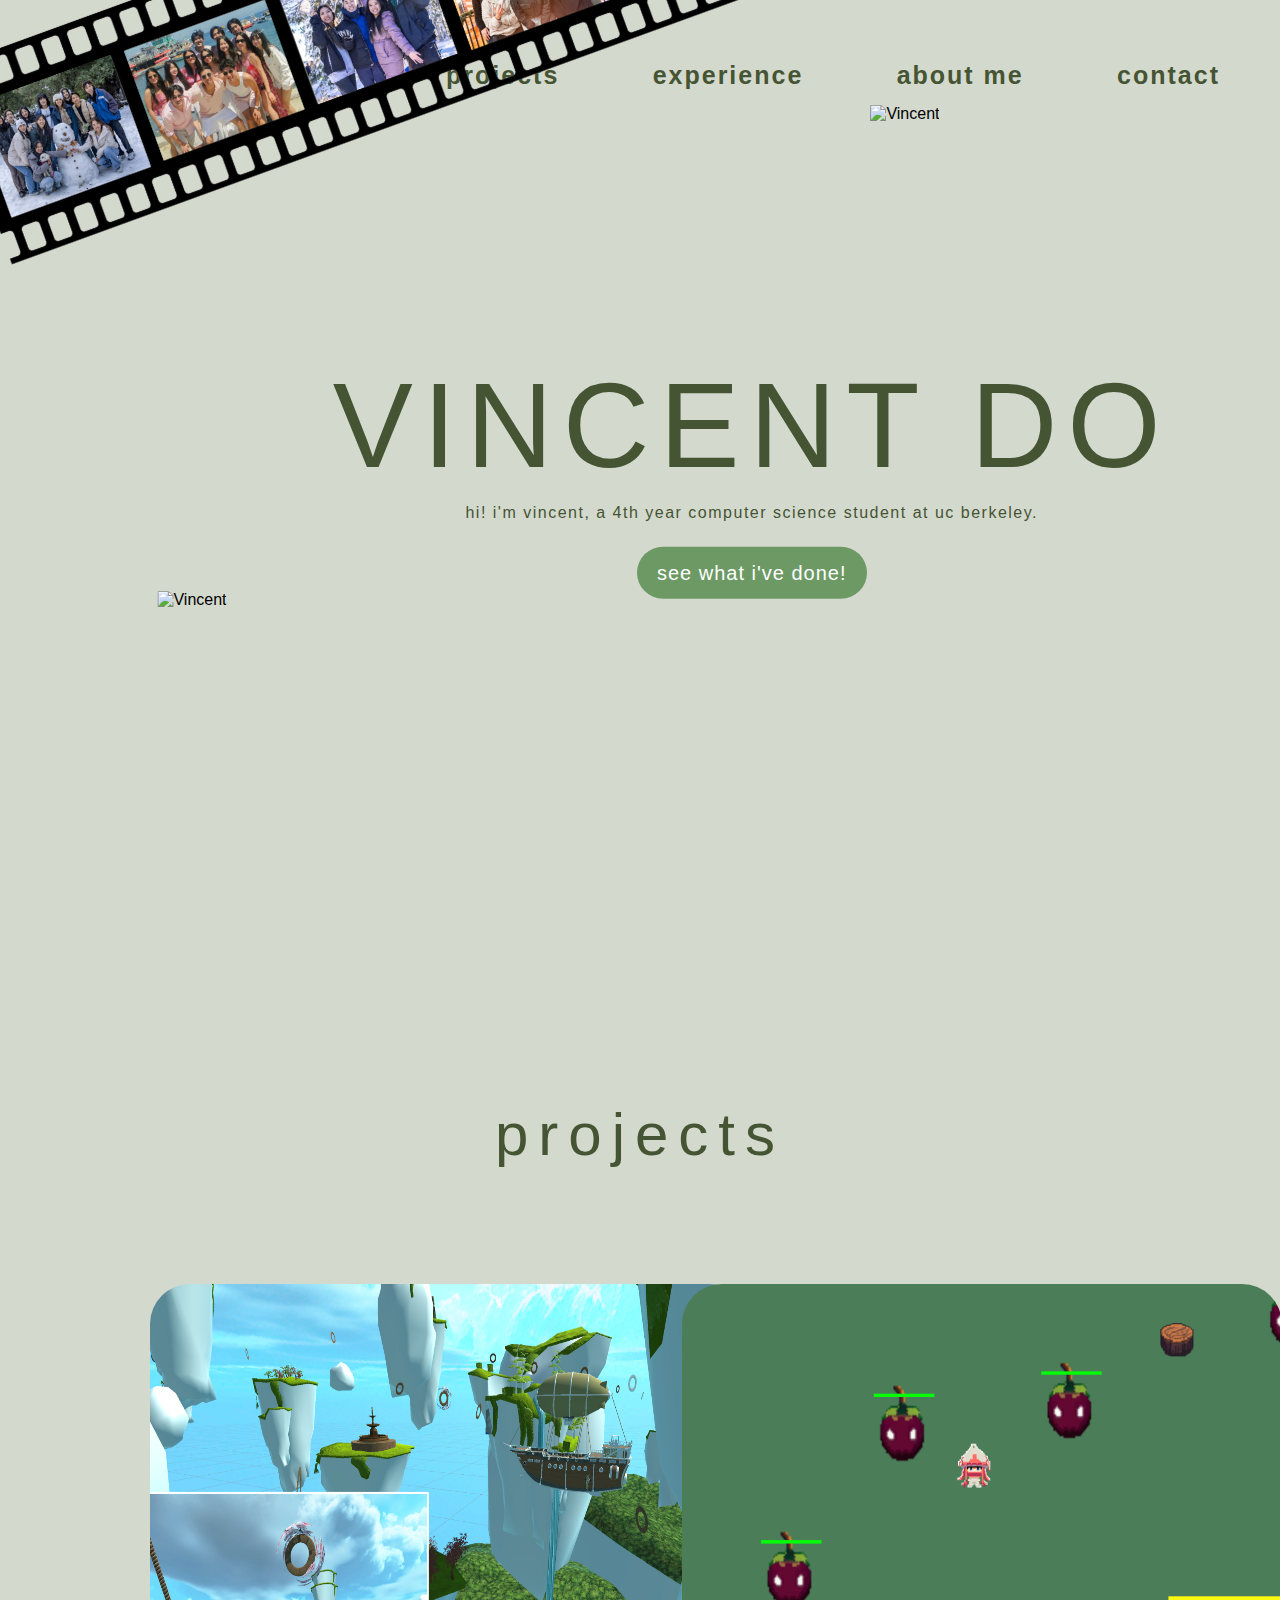
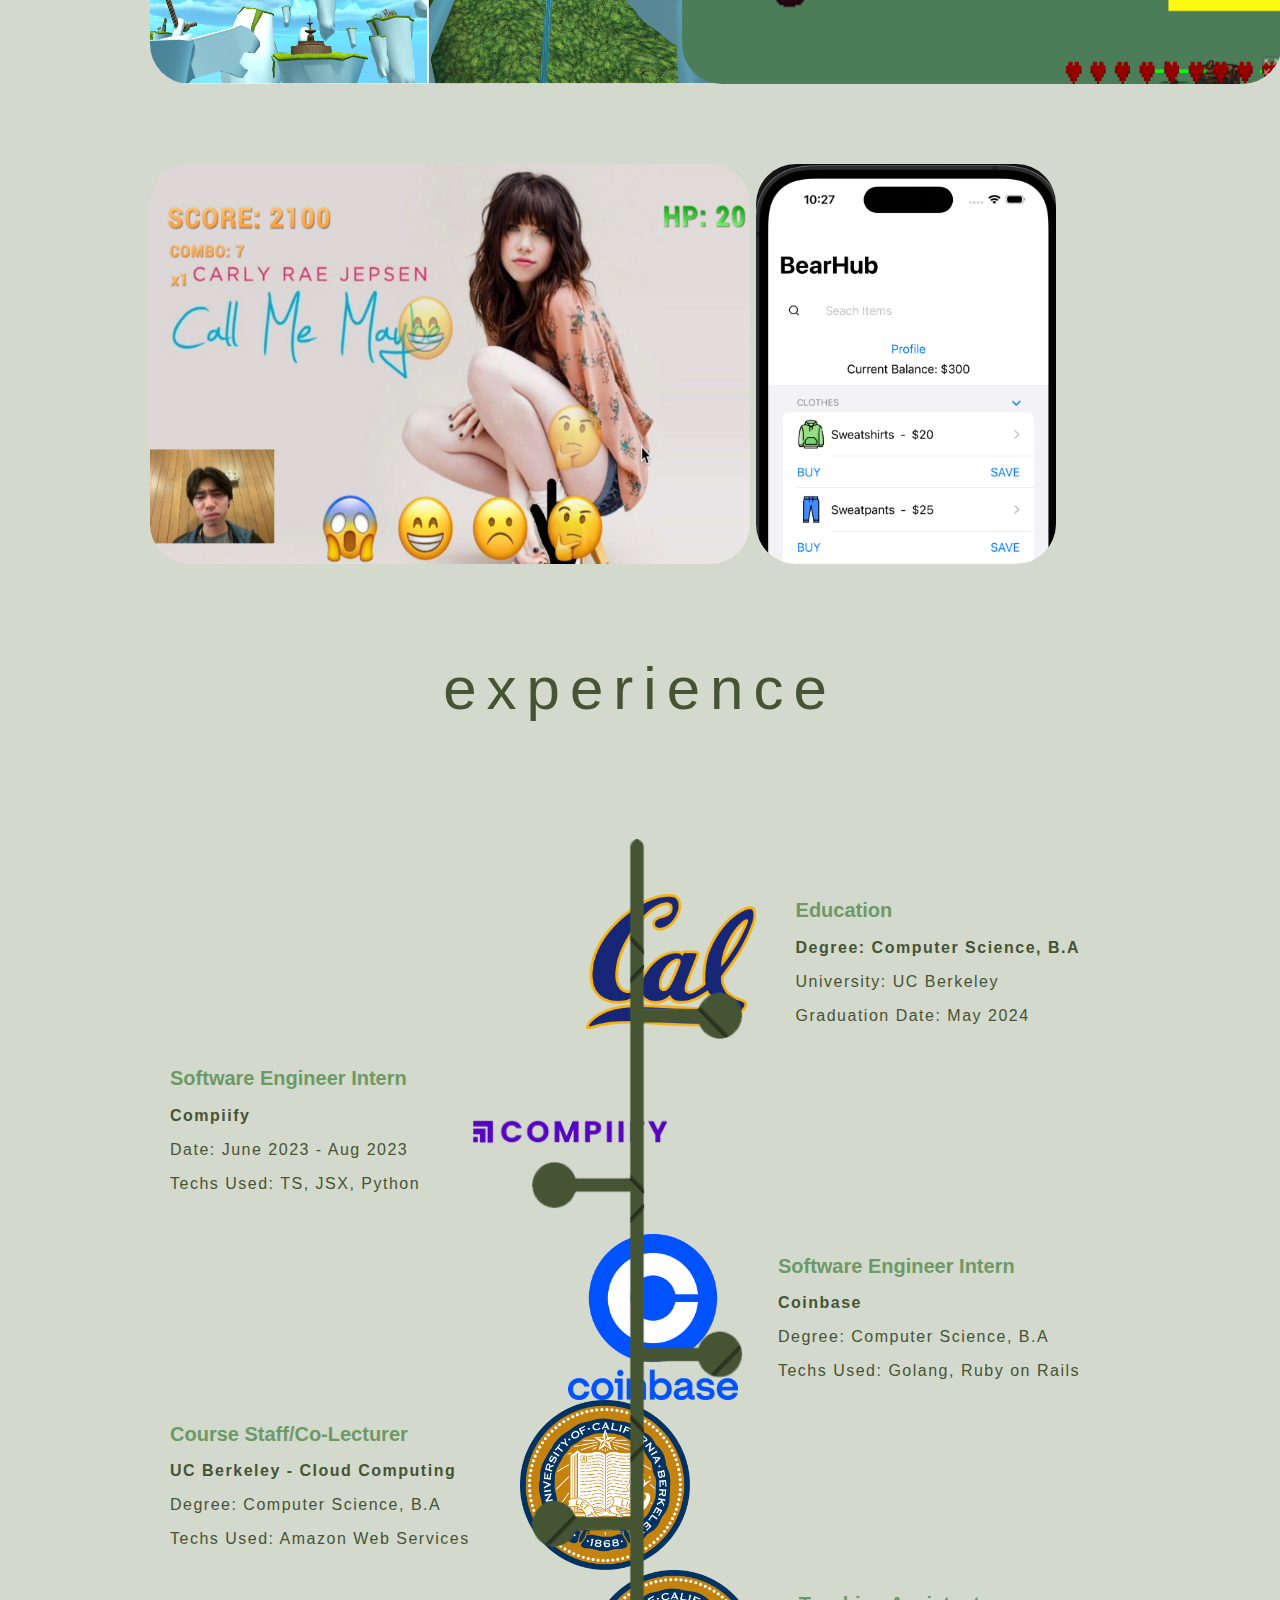
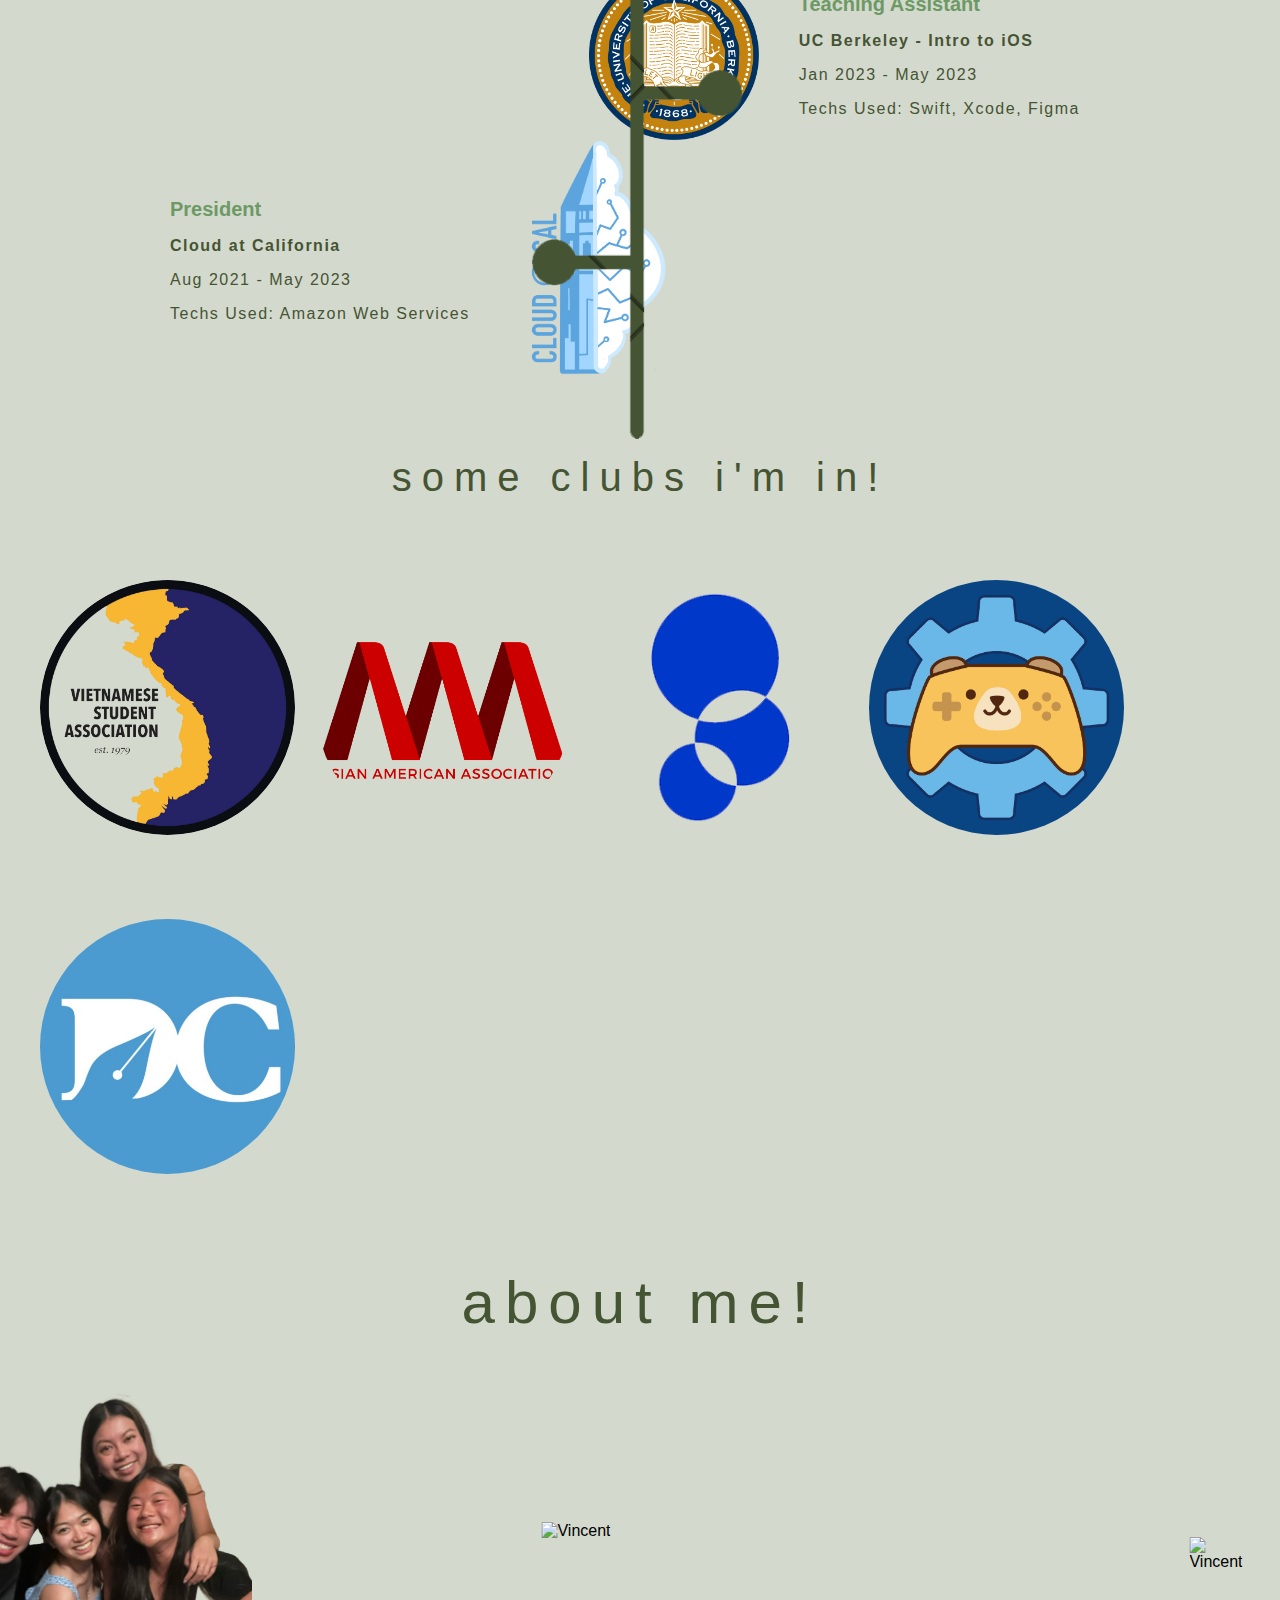
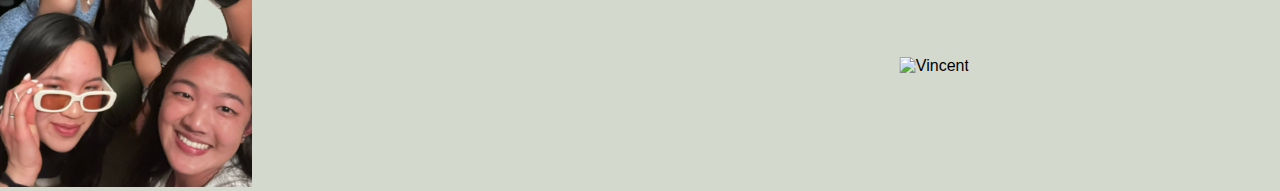
==== index.html @ 56bdce20 "mega progress" ====
<!DOCTYPE html>
<link href="https://fonts.googleapis.com/css?family=Lato&display=swap" rel="stylesheet">
<html lang="en">
<head>
    <meta charset="UTF-8">
    <meta name="viewport" content="width=device-width, initial-scale=1.0">
    <title>Vincent - Software Engineer</title>
    <link rel="stylesheet" href="styles.css">
</head>
    <header>
        <div class="header-left">
        </div>
        <nav>
            <ul class="header-right">
                <li><a href="#projects" class="smooth-scroll">projects</a></li>
                <li><a href="#experience" class="smooth-scroll">experience</a></li>
                <li><a href="#aboutme" class="smooth-scroll">about me</a></li>
                <li><a href="#contact" class="smooth-scroll">contact</a></li>
            </ul>
        </nav>
    </header>
    <body style="margin: 0; padding: 0; position: relative; height: 100vh;">
        <section id="about" style="position: relative; height: 100%;">
            <div id="profile-picture" style="position: absolute; left: 15%; transform: translateX(-50%);">
                <img src="pic2.png" alt="Vincent" class="profile-picture">
            </div>
            <div id="profile-picture2" style="position: absolute; left: 68%; top: -5%">
                <img src="pic3.png" alt="Vincent" class="profile-picture2">
            </div>
            <div id="profile-picture3" style="position: absolute; left: -4%; top: -30%">
                <img src="photostrip.png" alt="Vincent" class="profile-picture3">
            </div>
            <div id="introduction" style="text-align: center; position: absolute; left: 26%; transform: translateX(-50%); top: 30%; transform: translateY(-50%);">
                <h2 style="font-size: 120px; color: #455433; font-weight: 525; letter-spacing: 10px; margin-bottom: 10px;">VINCENT DO</h2>
                <p style="margin-top: 0; margin-bottom: 40px;">
                    hi! i'm vincent, a 4th year computer science student at uc berkeley. 
                </p>
                <a href="#projects" class="rounded-button smooth-scroll">see what i've done!</a>
        </div>
            </div>
        </section>
        <section id="projects">
            <h2 style="text-align: center; font-size: 60px; color: #455433; font-weight: 525; letter-spacing: 10px; margin-bottom: 75px;">projects</h2>
        
            <div class="project-container">
                <div class="project-box">
                    <img src="zenflight.png" alt="Project 1" style="width: 600px; height: 400px;">
                    <div class="project-description">
                        <h2>Zenflight</h2>
                        <p>An immersive VR flying obstacle course complete with timers, scoreboard, island exploration, and ambient music and sound effects! 
                            Developed a flight model and used vignette tunneling to minimizes motion sickness. Programmed for the Oculus Rift S. 
                            <br><br>Used: <b>Unity</b> and <b>C#</b></p> <br>
                        <a href="project1.html" class="rounded-button">Github</a>
                    </div>
                </div>
            </div>
        
            <div class="project-container">
                <div class="project-box">
                    <img src="stranded.png" alt="Project 2" style="width: 600px; height: 400px;">
                    <div class="project-description">
                        <h2>Stranded</h2>
                        <p>A 2D top-down RPG shooter that features multiple stages, consumables and more!
                            Created goal-oriented enemy AI to implement automated pathing and priority targeting based on environment.</p>
                        <p>Used: <b>Unity</b> and <b>C#</b></p> <br>
                        <a href="project1.html" class="rounded-button">Github</a>
                    </div>
                </div>
            </div>

            <div class="project-container">
                <div class="project-box">
                    <img src="emotehero.png" alt="Project 1" style="width: 600px; height: 400px;">
                    <div class="project-description">
                        <h2>Emote Hero</h2>
                        <p>A rhythm game that utilizes laptop webcam footage to implement emotional 
                            facial recognition as input to hit “emoji notes” to the beat that corresponded to four emotions: joy, 
                            sadness, confusion, and anger! Utilized backend machine learning API calls to create a fully functional 
                            game with multiple screens. Inspired by Guitar Hero.
                            </p>
                         <p>Used: <b>Unity</b>, <b>C#</b> and <b>Hume AI</b><br></p>
                        <a href="project1.html" class="rounded-button">Github</a>
                    </div>
                </div>
            </div>
        
            <div class="project-container">
                <div class="project-box">
                    <img src="bearhub.png" alt="Project 2" style="width: 300px; height: 400px;">
                    <div class="project-description">
                        <h2>BearHub</h2>
                        <p>An <b>iOS</b> application that creates a simulated marketplace, enabling buys/sells/listings!
                            Implements persistence and saving items to an individualized buyer profile.</p>
                        <p>Used: <b>Figma</b>, <b>Xcode</b>, <b>SwiftUI</b>, and <b>Firebase</b><br><br></p>
                        <a href="project1.html" class="rounded-button">Github</a>
                    </div>
                </div>
            </div>
            <!-- Add more project containers as needed -->
        </section>
        
        <section id="experience">
            <h2 style="text-align: center; font-size: 60px; color: #455433; font-weight: 525; letter-spacing: 10px; margin-bottom: 75px;">experience</h2>
            <div class="experience-entry" style="margin-top: 160px;">
                <div class="experience-details">
                    <h2>Education</h2>
                    <p><b>Degree: Computer Science, B.A</b></p>
                    <p>University: UC Berkeley</p>
                    <p>Graduation Date: May 2024</p>
                </div>
                <img src="cal.png" alt="Education Image" class="education-image2">
            </div>
                <div id="profile-picture4" style="position: absolute; left: 50%; transform: translateX(-50%); top: 269.85%;">
                    <img src="timeline.png" alt="Vincent" class="profile-picture4">
                </div>
            </div>
            <div class="experience-entry-left" style="margin-top: 10px;">
                <div class="experience-details-left">
                    <h2>Software Engineer Intern</h2>
                    <p><b>Compiify</b></p>
                    <p>Date: June 2023 - Aug 2023</p>
                    <p>Techs Used: TS, JSX, Python</p>
                </div>
                <img src="compiify.png" alt="Education Image" class="experience-img-left">
            </div>
            <div class="experience-entry" style="margin-top: 25px;">
                <div class="experience-details">
                    <h2>Software Engineer Intern</h2>
                    <p><b>Coinbase</b></p>
                    <p>Degree: Computer Science, B.A</p>
                    <p>Techs Used: Golang, Ruby on Rails</p>
                </div>
                <img src="coinbase.png" alt="Education Image" class="education-image2" >
            </div>
            <div class="experience-entry-left" style="margin-top: 0px;">
                <div class="experience-details-left">
                    <h2>Course Staff/Co-Lecturer</h2>
                    <p><b>UC Berkeley - Cloud Computing</b></p>
                    <p>Degree: Computer Science, B.A</p>
                    <p>Techs Used: Amazon Web Services</p>
                </div>
                <img src="berkeley.png" alt="Education Image" class="education-image4">
            </div>
            <div class="experience-entry" style="margin-top: 0px;">
                <div class="experience-details">
                    <h2>Teaching Assistant</h2>
                    <p><b>UC Berkeley - Intro to iOS</b></p>
                    <p>Jan 2023 - May 2023</p>
                    <p>Techs Used: Swift, Xcode, Figma</p>
                </div>
                <img src="berkeley.png" alt="Education Image" class="education-image2">
            </div>
            <div class="experience-entry-left" style="margin-top: 0px;">
                <div class="experience-details-left">
                    <h2>President</h2>
                    <p><b>Cloud at California</b></p>
                    <p>Aug 2021 - May 2023</p>
                    <p>Techs Used: Amazon Web Services</p>
                </div>
                <img src="clac.png" alt="Education Image" class="education-image3">
            </div>
            <h2 style="text-align: center; font-size: 40px; color: #455433; font-weight: 525; letter-spacing: 10px; margin-bottom: 40px; margin-top: 75px;">some clubs i'm in!</h2>
            <div class="club-container">
                <div class="club-box">
                    <img src="calvsa.png" alt="club 1" style="width: 255px; height: 255px;">
                    <div class="club-description">
                        <h2>Cal VSA</h2>
                        <p>Date: Aug 2021 - Present</p>
                         <p>Role: President</p>
                    </div>
                </div>
            </div>
            <div class="club-container">
                <div class="club-box">
                    <img src="aaa.png" alt="club 1" style="width: 255px; height: 255px;">
                    <div class="club-description">
                        <h2>AAA</h2>
                        <p>Date: Aug 2021 - Present</p>
                         <p>Role: President</p>
                    </div>
                </div>
            </div>
            <div class="club-container">
                <div class="club-box">
                    <img src="innod.png" alt="club 1" style="width: 255px; height: 255px;">
                    <div class="club-description">
                        <h2>Innovative Design</h2>
                        <p>Date: Aug 2021 - Present</p>
                         <p>Role: President</p>
                    </div>
                </div>
            </div>
            <div class="club-container">
                <div class="club-box">
                    <img src="gdd.png" alt="club 1" style="width: 255px; height: 255px;">
                    <div class="club-description">
                        <h2 style="text-align: center;">Game Design and Development</h2>
                        <p>Date: Aug 2021 - Present</p>
                         <p>Role: President</p>
                    </div>
                </div>
            </div>
            <div class="club-container">
                <div class="club-box">
                    <img src="dailycal.png" alt="club 1" style="width: 255px; height: 255px;">
                    <div class="club-description">
                        <h2>The Daily Cal</h2>
                        <p>Date: Aug 2021 - Present</p>
                         <p>Role: President</p>
                    </div>
                </div>
            </div>
        </section>

        <section id="aboutme">
            <h2 style="text-align: center; font-size: 60px; color: #455433; font-weight: 525; letter-spacing: 10px; margin-bottom: 50px; ">about me!</h2>
            <div id="profile-picture" style="position: absolute; left: 73%; transform: translateX(-50%); margin-top: 270px;">
                <img src="springrollking.png" alt="Vincent" class="springrollking">
            </div>
            <div id="profile-picture" style="position: absolute; left: 95%; transform: translateX(-50%); margin-top: 150px;">
                <img src="me1.png" alt="Vincent" class="profile-picture5">
            </div>
            <div id="profile-picture" style="position: absolute; left: 8%; transform: translateX(-50%); margin-top: 0px;">
                <img src="group1.png" alt="Vincent" class="group1">
            </div>
            <div id="profile-picture" style="position: absolute; left: 45%; transform: translateX(-50%); margin-top: 135px;">
                <img src="ribbon.png" alt="Vincent" class="ribbon">
            </div>
            
        </section>
        
        
        <script>
            // Add a click event listener to all anchor links with a class of "smooth-scroll"
            document.querySelectorAll('a.smooth-scroll').forEach(anchor => {
                anchor.addEventListener('click', function(e) {
                    e.preventDefault();
        
                    const targetId = this.getAttribute('href').substring(1);
                    const targetElement = document.getElementById(targetId);
        
                    if (targetElement) {
                        window.scrollTo({
                            top: targetElement.offsetTop,
                            behavior: 'smooth' // Add smooth scrolling behavior
                        });
                    }
                });
            });
        </script>        
    </body>
</html>
---- styles.css ----
.profile-picture {
    width: 600px; /* Adjust the desired width */
    height: 600px; /* Adjust the desired height */
    object-fit: cover;
}
.profile-picture2 {
    width: 550px; /* Adjust the desired width */
    height: 850px; /* Adjust the desired height */
}
.profile-picture3 {
    width: 850px; /* Adjust the desired width */
    height: 275px; /* Adjust the desired height */
    transform: rotate(-20deg);
}
.profile-picture4 {
    width: 230px; /* Adjust the desired width */
    height: 1200px; /* Adjust the desired height */
}
.profile-picture5 {
    width: 350px; /* Adjust the desired width */
    height: 470px; /* Adjust the desired height */
}
.springrollking {
    width: 650px; /* Adjust the desired width */
    height: 470px; /* Adjust the desired height */
}
.group1 {
    width: 300px; /* Adjust the desired width */
    height: 400px; /* Adjust the desired height */
}
.ribbon {
    width: 900px; /* Adjust the desired width */
    height: 600px; /* Adjust the desired height */
}



.rounded-button {
    background-color: #6D9965; /* Button background color */
    color: #fff; /* Text color */
    border: none;
    border-radius: 50px; /* Make it rounded */
    padding: 15px 20px; /* Add some padding for spacing */
    font-size: 20px;
    text-align: center;
    cursor: pointer;
    text-decoration: none;
    letter-spacing: 1px;
}

.rounded-button:hover {
    background-color: #455433; /* Change color on hover */
}

.experience-entry {
    display: flex;
    flex-direction: row-reverse; /* Reverse the order of the elements to align them to the right */
    justify-content: flex-start; /* Align elements to the start of the container (right in a row-reverse layout) */
    align-items: center; /* Center-align elements vertically */
    margin: 0px; /* Add margin as needed */
}

.experience-entry-left {
    display: flex;
    flex-direction: row; /* Reverse the order of the elements to align them to the right */
    justify-content: flex-start; /* Align elements to the start of the container (right in a row-reverse layout) */
    align-items: center; /* Center-align elements vertically */
    margin: 0px; 
}

.experience-img-left {
    max-width: 200px; /* Adjust the maximum width of the image */
    margin-right: 0px; /* Add spacing between the image and description */
}

.education-image {
    max-width: 200px; /* Adjust the maximum width of the image */
    margin-right: 0px; /* Add spacing between the image and description */
}

.education-image2 {
    max-width: 170px; /* Adjust the maximum width of the image */
    margin-right: 40px; /* Add spacing between the image and description */
}

.education-image3 {
    max-width: 150px; /* Adjust the maximum width of the image */
    margin-right: 0px; /* Add spacing between the image and description */
}

.education-image4 {
    max-width: 170px; /* Adjust the maximum width of the image */
    margin-right: 30px; /* Add spacing between the image and description */
}

.experience-image img {
    max-width: 100%; /* Ensure the image doesn't exceed its container width */
    align-items: right;
}

.experience-details-left {
    margin-left: 170px;
    margin-right: 50px;
}

.experience-details {
    margin-right: 200px;
}

.experience-details2 {
    margin-right: 300px;
}

.experience-entry h2 {
    font-size: 20px;
    color: #6D9965; /* Color for the entry titles */
}

.experience-entry-left h2 {
    font-size: 20px;
    color: #6D9965; /* Color for the entry titles */
}

.club-container {
    width: 15%; /* Adjust the width to control the number of containers per row */
    height: 15%;
    display: inline-block; /* Make the containers display inline */
    margin: 40px; /* Add some spacing between containers */
    vertical-align: top; /* Align containers to the top of their row */
    /* Add any other styles you need for your project boxes */
    border-radius: 1000px;
}

.club-box {
    position: relative;
    width: 100%;
    border-radius: 1000px;
}

.club-box img {
    display: inline-block;
    margin: 0 auto;
    border-radius: 1000px;
}

.club-description {
    position: absolute;
    top: 0;
    left: 0;
    width: 100%;
    height: 100%;
    background-color: #bbd2b7;
    color: white;
    display: flex;
    flex-direction: column;
    justify-content: center;
    align-items: center;
    opacity: 0;
    transition: opacity 0.3s ease;
    border-radius: 1000px;
    line-height: 1.5;
}

.club-box:hover .club-description {
    opacity: 1;
    border-radius: 1000px;
}

#projects {
    text-align: center;
}

.project-container {
    width: 35%; /* Adjust the width to control the number of containers per row */
    display: inline-block; /* Make the containers display inline */
    margin: 40px; /* Add some spacing between containers */
    vertical-align: top; /* Align containers to the top of their row */
    /* Add any other styles you need for your project boxes */
    border-radius: 40px;
}

.project-box {
    position: relative;
    width: 100%;
    border-radius: 40px;
}

.project-box img {
    display: block;
    margin: 0 auto;
    border-radius: 40px;
}

.project-description {
    position: absolute;
    top: 0;
    left: 0;
    width: 100%;
    height: 100%;
    background-color: #bbd2b7;
    color: white;
    display: flex;
    flex-direction: column;
    justify-content: center;
    align-items: center;
    opacity: 0;
    transition: opacity 0.3s ease;
    border-radius: 40px;
    line-height: 1.5;
}

.project-box:hover .project-description {
    opacity: 1;
    border-radius: 40px;
}



body {
    background-color: #d4d9ce; /* Change the background color to #d4d9ce */
    margin: 0; /* Remove default body margin */
    padding: 0; /* Remove default body padding */
    font-family: 'Lombok', sans-serif; /* Set a default font for the entire page */
}

body p {
    color: #455433;
    letter-spacing: 1.5px;
}

/* Style the header */
header {
    background-color: #d4d9ce; /* Change the header background color to match the website background */
    color: white;
    text-align: center;
    height: 100px; /* Adjust the desired height */
    display: flex;
    justify-content: space-between; /* Align items to the left and right */
    align-items: center;
    padding: 15px 20px; /* Add horizontal padding for spacing */
    border-radius: 20px; /* Adjust the border-radius for rounded corners */
    font-weight: bold;
    margin: 10px;
}

header .header-left {
    background-color: transparent; /* Add a transparent background */
    text-align: left;
    text-decoration: none;
    color: #455433;
    font-family: 'Lombok', sans-serif; /* Change the font family to Lato */
    font-size: 20px; /* Adjust the font size */
    display: inline-block;
    transition: background-color 0.3s ease, color 0.3s ease, border-radius 0.3s ease, transform 0.3s ease;
    padding: 15px 15px; /* Add padding to make the links bigger */
    border-radius: 25px; /* Add rounded corners to the links */
    box-sizing:'border-box';
}

ul .header-right {
    text-align: right;
}


/* Style the navigation links */
header ul {
    list-style: none;
    padding: 0;
    margin: 0;
    display: flex; /* Use flexbox to evenly space out the navigation links */
    justify-content: space-between; /* Spread the links evenly across the horizontal space */
    width: 100%; /* Ensure the links fill the entire horizontal space */
    margin-right: 40px;
}

header ul li {
    margin-right: 40px;
}

header ul li:last-child {
    margin-right: 0; /* Remove margin from the last link to prevent extra space */
}

header ul li a {
    text-decoration: none;
    color: #455433;
    font-family: 'Lombok', sans-serif; /* Change the font family to Lato */
    font-size: 25px; /* Adjust the font size */
    flex-grow: 1; /* Distribute remaining space equally among the links */
    text-align: center; /* Center-align the link text */
    letter-spacing: 2px;
}

/* Additional styles for other elements as needed */
header h1, header p {
    font-family: 'Lombok', sans-serif;
    font-size: 24px;
    margin: 0;
    padding: 0;
}


header p {
    font-family: 'Lombo', sans-serif;
    font-size: 16px; /* Adjust the desired font size */
    margin: 0; /* Remove default margin */
    padding: 0; /* Remove default padding */
}

nav ul {
    list-style: none;
    padding: 0;
}

nav ul li {
    display: inline;
    margin-right: 20px;
}

nav ul li a {
    text-decoration: none;
    color: #455433;
    /* Add transition for animation */
    transition: background-color 0.3s ease, color 0.3s ease, border-radius 0.3s ease, transform 0.3s ease;
    padding: 15px 30px; /* Add padding to make the links bigger */
    border-radius: 25px; /* Add rounded corners to the links */
}

header nav ul li a:hover {
    background-color: #6D9965; /* Change the background color on hover */
    color: #fff; /* Change the text color on hover */
}

header .header-left:hover {
    background-color: #6D9965; /* Change the background color on hover */
    color: #fff; /* Change the text color on hover */
}

#about {
    display: flex; /* Use flexbox to create a horizontal layout */
    align-items: center; /* Vertically align the items in the center */
}

#profile-picture {
    flex: 0 0 auto; /* Don't grow or shrink the profile picture */
    margin-right: 20px; /* Add spacing between the picture and text */
}

#introduction {
    flex: 1; /* Allow the introduction to grow and take remaining space */
    text-align: center;
}
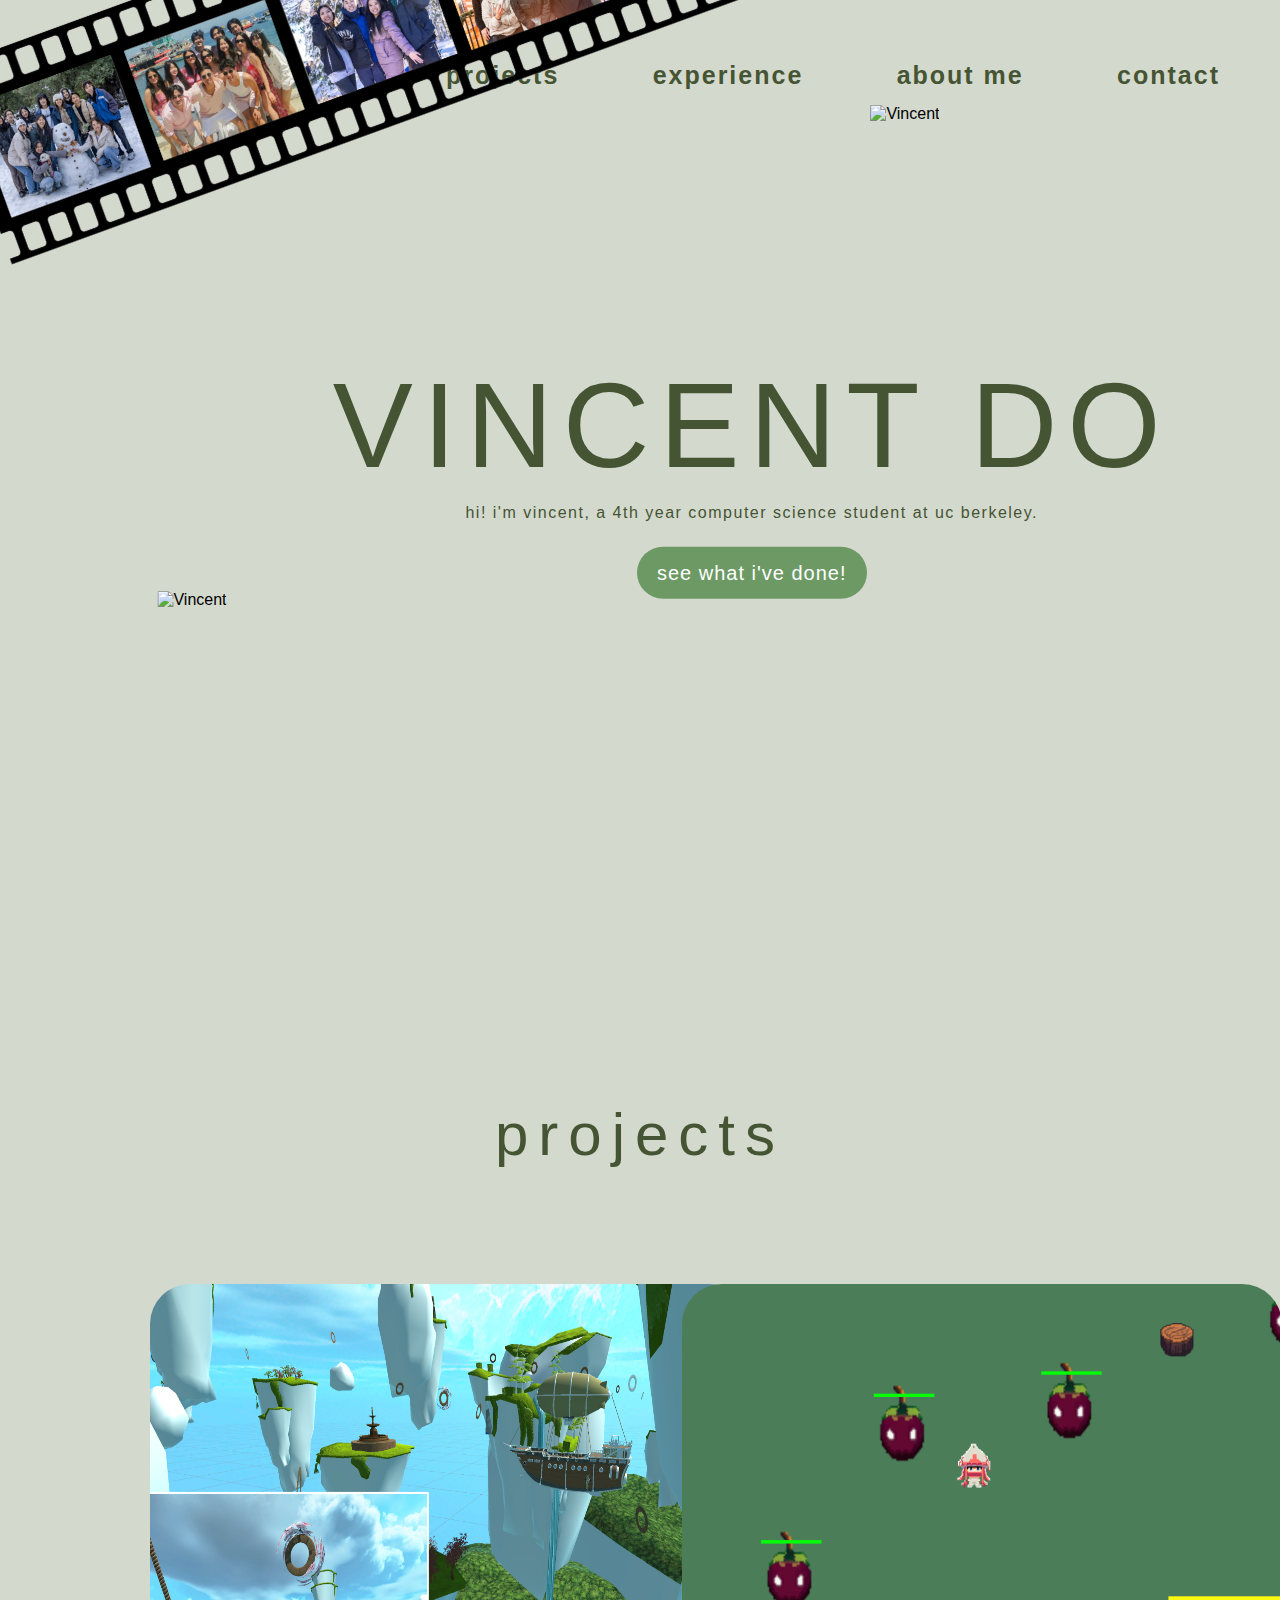
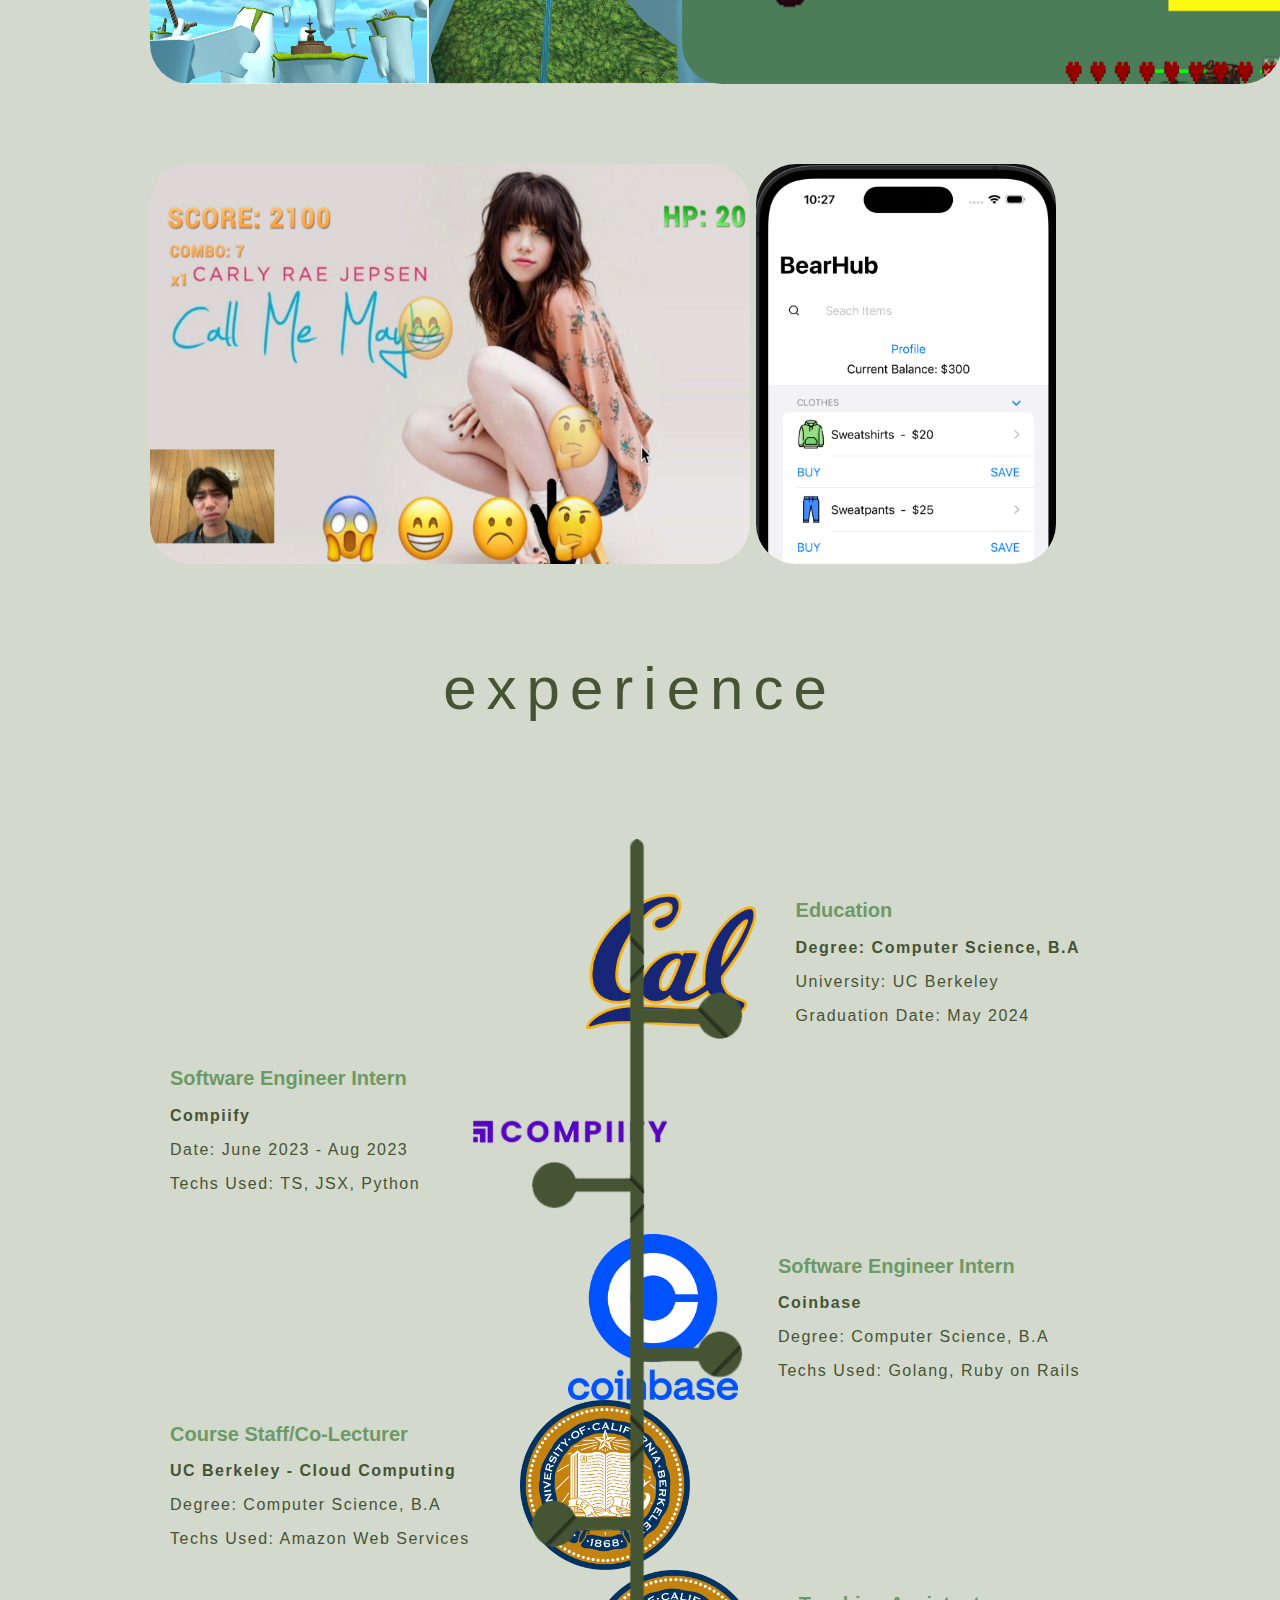
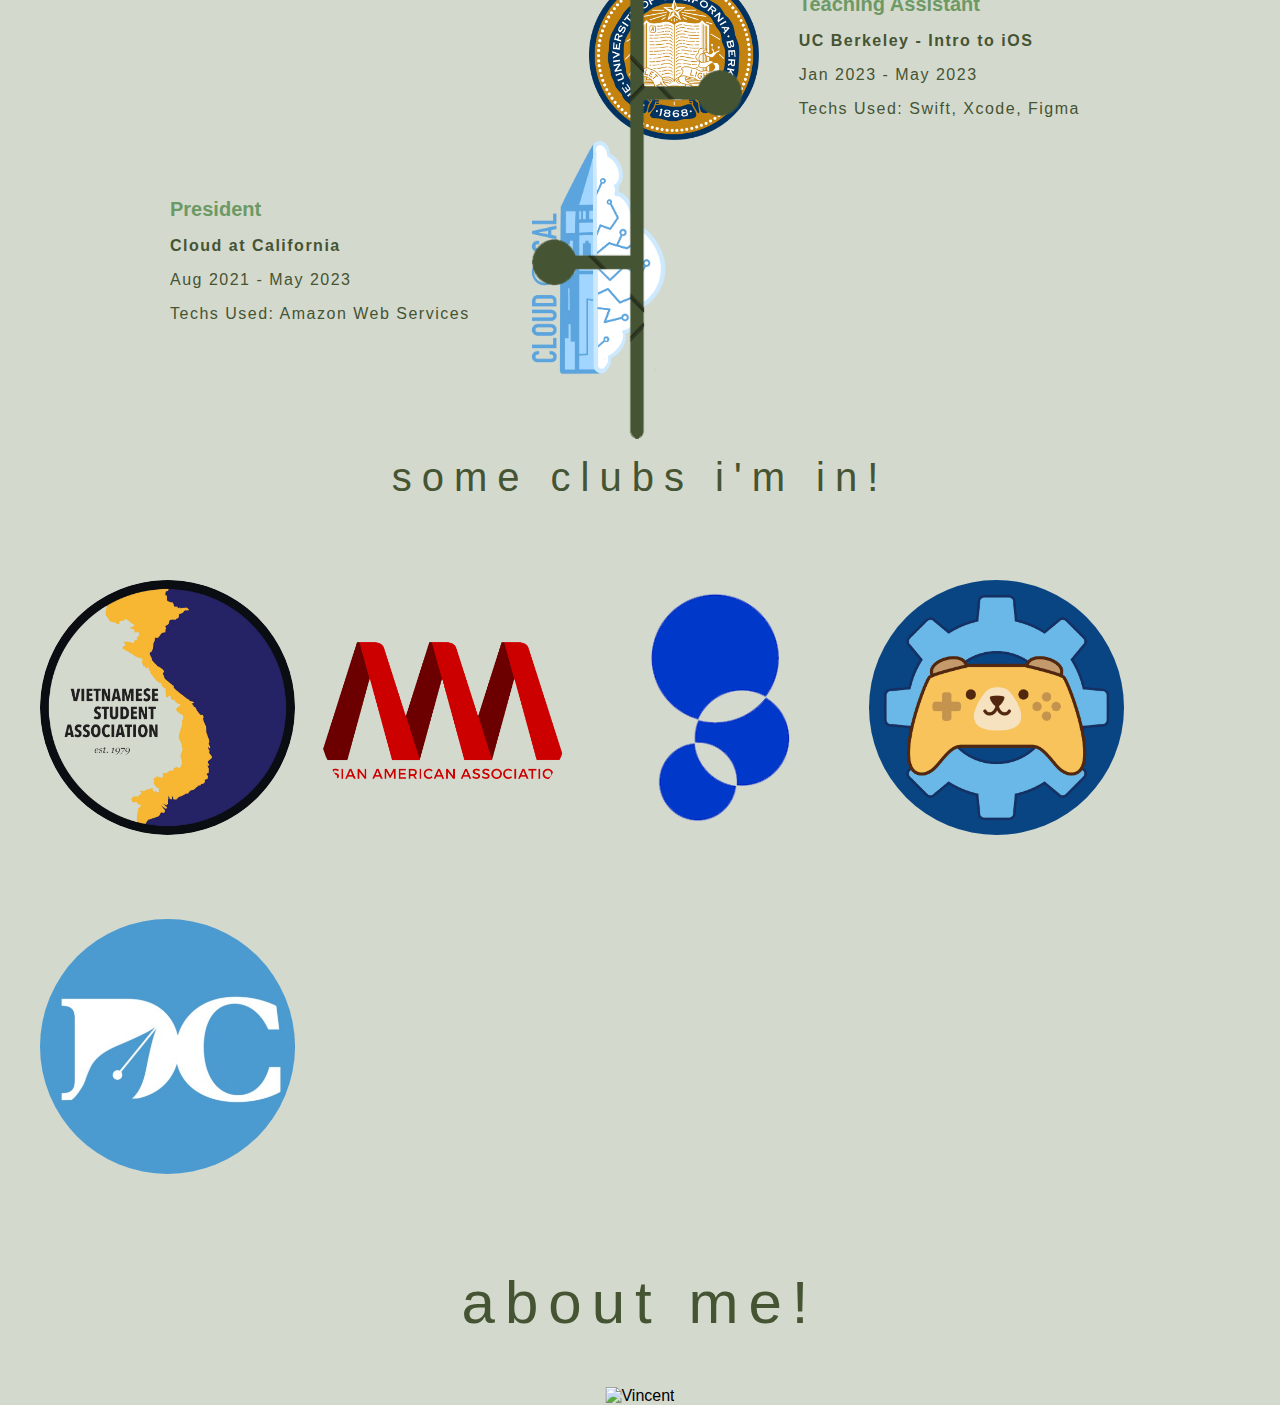
==== commit 209a6f84: "#2" ====
--- a/index.html
+++ b/index.html
@@ -214,17 +214,8 @@
 
         <section id="aboutme">
             <h2 style="text-align: center; font-size: 60px; color: #455433; font-weight: 525; letter-spacing: 10px; margin-bottom: 50px; ">about me!</h2>
-            <div id="profile-picture" style="position: absolute; left: 73%; transform: translateX(-50%); margin-top: 270px;">
-                <img src="springrollking.png" alt="Vincent" class="springrollking">
-            </div>
-            <div id="profile-picture" style="position: absolute; left: 95%; transform: translateX(-50%); margin-top: 150px;">
-                <img src="me1.png" alt="Vincent" class="profile-picture5">
-            </div>
-            <div id="profile-picture" style="position: absolute; left: 8%; transform: translateX(-50%); margin-top: 0px;">
-                <img src="group1.png" alt="Vincent" class="group1">
-            </div>
-            <div id="profile-picture" style="position: absolute; left: 45%; transform: translateX(-50%); margin-top: 135px;">
-                <img src="ribbon.png" alt="Vincent" class="ribbon">
+            <div id="profile-picture" style="position: absolute; left: 50%; transform: translateX(-50%); margin-top: 0px;">
+                <img src="combined.png" alt="Vincent" class="combined">
             </div>
             
         </section>
--- a/styles.css
+++ b/styles.css
@@ -28,9 +28,13 @@
     width: 300px; /* Adjust the desired width */
     height: 400px; /* Adjust the desired height */
 }
-.ribbon {
-    width: 900px; /* Adjust the desired width */
-    height: 600px; /* Adjust the desired height */
+.group2 {
+    width: 1200px; /* Adjust the desired width */
+    height: 800px; /* Adjust the desired height */
+}
+.combined {
+    width: 1750px; /* Adjust the desired width */
+    height: 875px; /* Adjust the desired height */
 }
 
 
